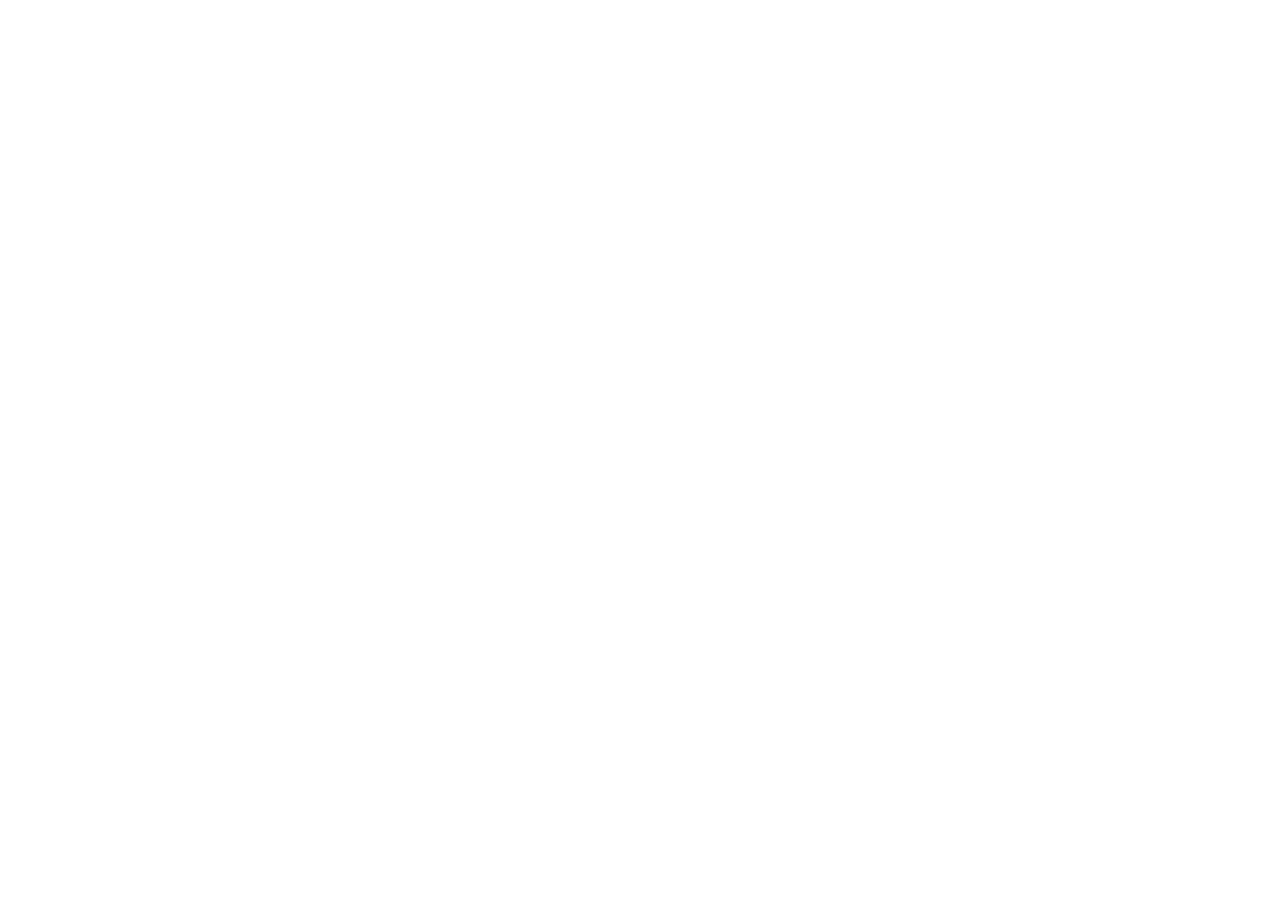
==== index.html @ d759609c "update" ====
<!DOCTYPE html>
<html lang="en">
<head>
    <meta charset="UTF-8">
    <meta http-equiv="X-UA-Compatible" content="IE=edge">
    <meta name="viewport" content="width=device-width, initial-scale=1.0">
    <link href="/css/style.css" rel="stylesheet">
    <title>Transitions</title>
</head>
<body>
    
</body>
</html>
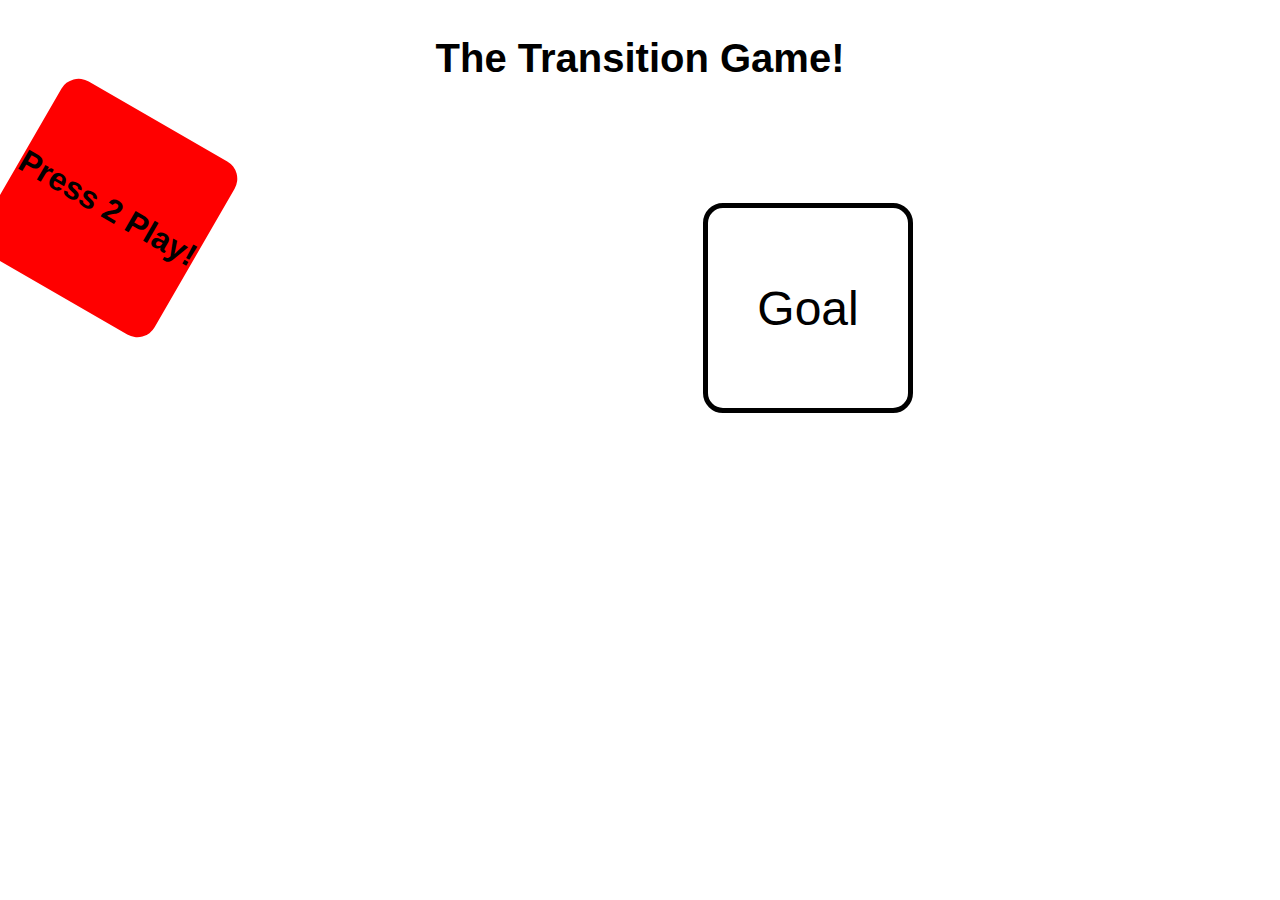
==== commit 81d8a740: "update" ====
--- a/index.html
+++ b/index.html
@@ -5,9 +5,21 @@
     <meta http-equiv="X-UA-Compatible" content="IE=edge">
     <meta name="viewport" content="width=device-width, initial-scale=1.0">
     <link href="/css/style.css" rel="stylesheet">
-    <title>Transitions</title>
+    <title>The Transition Game</title>
 </head>
 <body>
-    
+    <header>
+        <h1 class="h1">
+            The Transition Game!
+        </h1>
+    </header>
+        <a href="/level-1.html" class="box"> 
+            <h1>
+                Press 2 Play!
+            </h1>
+        </a>
+        <div class="goal">
+            Goal
+        </div>
 </body>
 </html>--- a/css/style.css
+++ b/css/style.css
@@ -0,0 +1,350 @@
+    /* --- GLOBAL --- */
+
+header {
+    display: flex;
+    width: 800px;
+    height: 100px;
+    justify-content: space-evenly;
+    align-items: center;
+    margin: auto;
+}
+
+.home-button {
+    width: 30px;
+}
+
+.next-level,
+.home {
+    font-size: 2em;
+}
+
+img {
+    width: 20px;
+}
+
+.h1 {
+    font-size: 2.5em;
+}
+
+a {
+    text-decoration: none;
+    color: black;
+}
+
+body {
+    font-family: 'Gill Sans', 'Gill Sans MT', Calibri, 'Trebuchet MS', sans-serif;
+}
+
+    /* --- INDEX --- */
+    
+.box {
+    width: 200px;
+    height: 200px;
+    border-radius: 20px;
+    display: flex;
+    align-items: center;
+    justify-content: center;
+    position: relative;
+    background-color: red;
+    transform: scale(2);
+    transition-property: transform;
+    transition-duration: 6000ms;
+    transition-delay: 200ms;
+    transition-timing-function: cubic-bezier(0.39, 0.575, 0.565, 1);
+    transform: translateX(300px) translateY(200px);
+    transform: rotate(30deg);
+    transition-property: background, transform;
+    z-index: 3;
+}
+
+.box:hover {
+    background-color: blue;
+    transform: rotate(-30deg);
+    transform: translateX(700px) translateY(100px);
+}
+
+.goal {
+    width: 200px;
+    height: 200px;
+    border-radius: 20px;
+    border: 5px solid black;
+    display: flex;
+    align-items: center;
+    justify-content: center;
+    font-size: 3em;
+    position: relative;
+    transform: translateX(695px) translateY(-105px);
+}
+
+    /* --- LEVEL-1 --- */
+
+    .box-1 {
+        width: 200px;
+        height: 200px;
+        border-radius: 20px;
+        display: flex;
+        align-items: center;
+        justify-content: center;
+        position: relative;
+        background-color: yellow;
+        transition-property: transform;
+        transition-duration: 5000ms;
+        transition-delay: 200ms;
+        transition-timing-function: linear;
+        transform: translateX(300px) translateY(200px);
+        transform: rotate(80deg);
+        transition-property: background, transform;
+        z-index: 3;
+    }
+    
+    .box-1:hover {
+        background-color: green;
+        transform: rotate(-30deg);
+        transform: translateX(1000px) translateY(200px);
+    }
+    
+    .goal-1 {
+        width: 200px;
+        height: 200px;
+        border-radius: 20px;
+        border: 5px solid black;
+        display: flex;
+        align-items: center;
+        justify-content: center;
+        font-size: 3em;
+        position: relative;
+        transform: translateX(995px) translateY(-5px);
+    }
+
+    /* --- LEVEL-2 --- */
+
+    .box-2 {
+        top: 40px;
+        left: 800px;
+        width: 150px;
+        height: 200px;
+        border-radius: 20px;
+        display: flex;
+        align-items: center;
+        justify-content: center;
+        position: relative;
+        background-color: orange;
+        transition-property: transform;
+        transition-duration: 3000ms;
+        transition-delay: 200ms;
+        transition-timing-function: linear;
+        transform: rotate(100deg);
+        transition-property: background, transform;
+        z-index: 3;
+    }
+    
+    .box-2:hover {
+        background-color: green;
+        transform: rotate(-89deg);
+        transform: translateX(-700px) translateY(200px);
+    }
+    
+    .goal-2 {
+        width: 150px;
+        height: 200px;
+        border-radius: 20px;
+        border: 5px solid black;
+        display: flex;
+        align-items: center;
+        justify-content: center;
+        font-size: 3em;
+        position: relative;
+        top: 35px;
+        left: 94.5px;
+    }
+
+    /* --- LEVEL-3 --- */
+
+.box-3 {
+    top: 40px;
+    left: 10px;
+    width: 150px;
+    height: 150px;
+    border-radius: 20px;
+    display: flex;
+    align-items: center;
+    justify-content: center;
+    position: relative;
+    background-color: blueviolet;
+    transition-property: transform;
+    transition-duration: 3000ms;
+    transition-delay: 200ms;
+    transition-timing-function: linear;
+    transform: rotate(200deg);
+    transition-property: background, transform, top, left;
+    z-index: 3;
+}
+
+.box-3:hover {
+    background-color: green;
+    transform: rotate(-89deg);
+    top: 200px;
+    left: 800px;
+}
+
+.goal-3 {
+    width: 150px;
+    height: 150px;
+    border-radius: 20px;
+    border: 5px solid black;
+    display: flex;
+    align-items: center;
+    justify-content: center;
+    font-size: 3em;
+    position: relative;
+    top: 45px;
+    left: 795px;
+}
+
+    /* --- LEVEL-4 --- */
+
+    .box-4 {
+        top: -100px;
+        left: 1000px;
+        width: 120px;
+        height: 120px;
+        border-radius: 20px;
+        display: flex;
+        align-items: center;
+        justify-content: center;
+        position: relative;
+        background-color: greenyellow;
+        transition-property: transform;
+        transition-duration: 2300ms;
+        transition-delay: 200ms;
+        transition-timing-function: linear;
+        transform: rotate(200deg);
+        transition-property: background, transform, top, left;
+        z-index: 3;
+    }
+    
+    .box-4:hover {
+        background-color: red;
+        transform: rotate(-89deg);
+        transform: scale(.7);
+        top: 200px;
+        left: 40px;
+    }
+
+    .h1-4 {
+        font-size: 1.4em;
+    }
+    
+    .goal-4 {
+        width: 120px;
+        height: 120px;
+        border-radius: 20px;
+        border: 5px solid black;
+        display: flex;
+        align-items: center;
+        justify-content: center;
+        font-size: 3em;
+        position: relative;
+        top: 75px;
+        left: 35px;
+        transform: scale(.7);
+    }
+
+    /* --- LEVEL-5 --- */
+
+    .box-5 {
+        top: -100px;
+        left: 10px;
+        width: 100px;
+        height: 100px;
+        border-radius: 20px;
+        display: flex;
+        align-items: center;
+        justify-content: center;
+        position: relative;
+        background-color: cyan;
+        transition-property: transform;
+        transition-duration: 1800ms;
+        transition-delay: 200ms;
+        transition-timing-function: ease-in-out;
+        transform: rotate(200deg);
+        transition-property: background, transform, top, left;
+        z-index: 3;
+    }
+    
+    .box-5:hover {
+        background-color: yellow;
+        transform: rotate(-89deg);
+        transform: scale(.5);
+        top: 100px;
+        left: 1050px;
+    }
+
+    .h1-5 {
+        font-size: 1.4em;
+    }
+    
+    .goal-5 {
+        width: 100px;
+        height: 100px;
+        border-radius: 20px;
+        border: 5px solid black;
+        display: flex;
+        align-items: center;
+        justify-content: center;
+        font-size: 3em;
+        position: relative;
+        top: -5px;
+        left: 1045px;
+        transform: scale(.5);
+    }
+
+    /* --- LEVEL-6 --- */
+
+   .box-6 {
+    top: 350px;
+    left: 1100px;
+    width: 80px;
+    height: 80px;
+    border-radius: 20px;
+    display: flex;
+    align-items: center;
+    justify-content: center;
+    position: relative;
+    background-color: cyan;
+    transition-property: transform;
+    transition-duration: 1000ms;
+    transition-delay: 300ms;
+    transition-timing-function: ease-in-out;
+    transform: rotate(200deg);
+    transition-property: background, transform, top, left;
+    z-index: 3;
+}
+
+.box-6:hover {
+    background-color: yellow;
+    transform: rotate(-89deg);
+    transform: scale(.12);
+    top: -115px;
+    left: 50px;
+}
+
+.h1-6 {
+    font-size: 1.4em;
+}
+
+.goal-6 {
+    width: 80px;
+    height: 80px;
+    border-radius: 20px;
+    border: 5px solid black;
+    display: flex;
+    align-items: center;
+    justify-content: center;
+    font-size: 3em;
+    position: relative;
+    top: -200px;
+    left: 45px;
+    transform: scale(.12);
+}
+
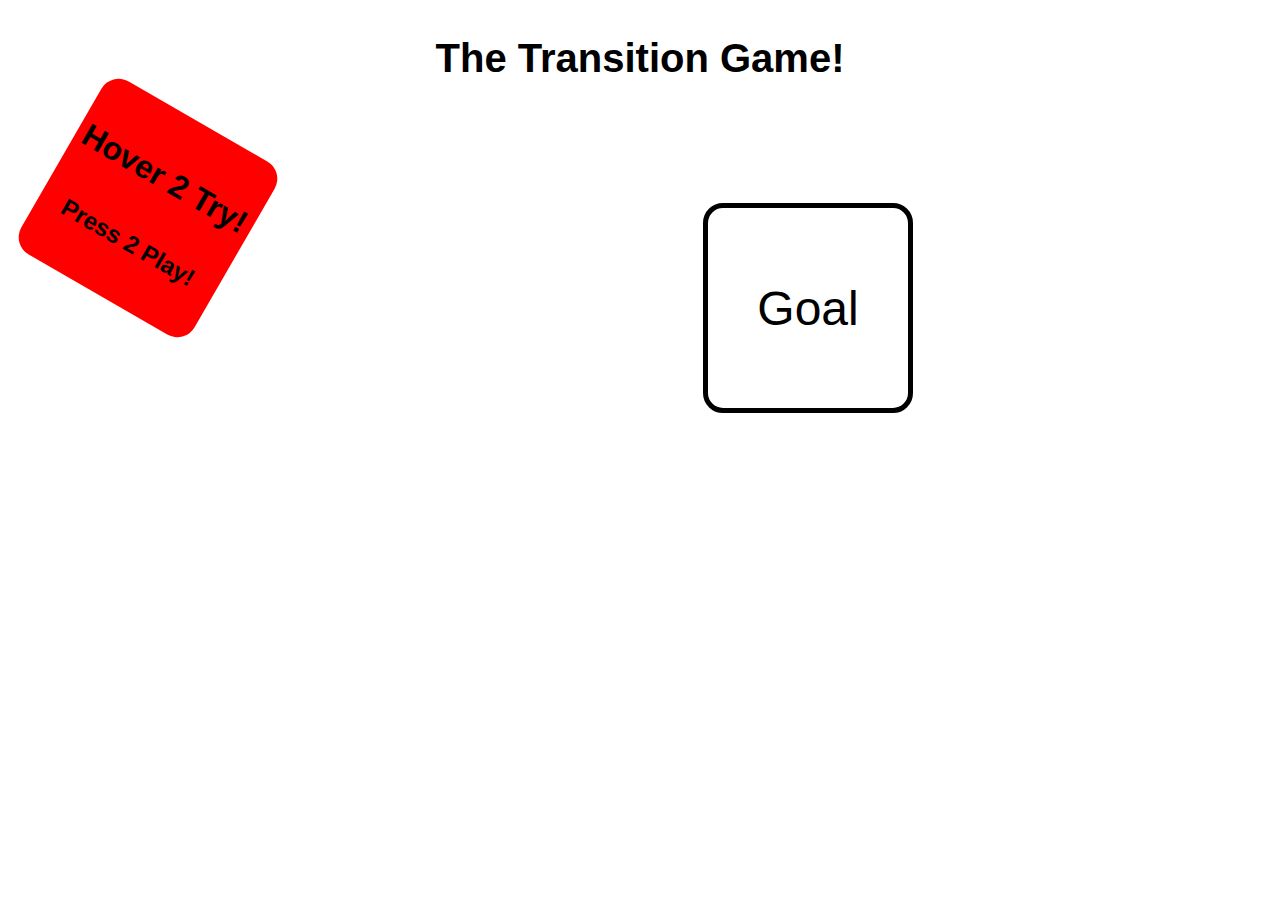
==== commit 1bd74a52: "update" ====
--- a/index.html
+++ b/index.html
@@ -15,8 +15,11 @@
     </header>
         <a href="/level-1.html" class="box"> 
             <h1>
+                Hover 2 Try!
+            </h1>
+            <h2>
                 Press 2 Play!
-            </h1>
+            </h2>
         </a>
         <div class="goal">
             Goal
--- a/css/style.css
+++ b/css/style.css
@@ -40,18 +40,18 @@
 .box {
     width: 200px;
     height: 200px;
-    border-radius: 20px;
-    display: flex;
+    left: 40px;
+    border-radius: 20px;
+    display: flex;
+    flex-direction: column;
     align-items: center;
     justify-content: center;
     position: relative;
     background-color: red;
-    transform: scale(2);
     transition-property: transform;
     transition-duration: 6000ms;
     transition-delay: 200ms;
     transition-timing-function: cubic-bezier(0.39, 0.575, 0.565, 1);
-    transform: translateX(300px) translateY(200px);
     transform: rotate(30deg);
     transition-property: background, transform;
     z-index: 3;
@@ -60,7 +60,7 @@
 .box:hover {
     background-color: blue;
     transform: rotate(-30deg);
-    transform: translateX(700px) translateY(100px);
+    transform: translateX(660px) translateY(100px);
 }
 
 .goal {
@@ -264,9 +264,9 @@
         position: relative;
         background-color: cyan;
         transition-property: transform;
-        transition-duration: 1800ms;
+        transition-duration: 1200ms;
         transition-delay: 200ms;
-        transition-timing-function: ease-in-out;
+        transition-timing-function: linear;
         transform: rotate(200deg);
         transition-property: background, transform, top, left;
         z-index: 3;
@@ -275,13 +275,13 @@
     .box-5:hover {
         background-color: yellow;
         transform: rotate(-89deg);
-        transform: scale(.5);
+        transform: scale(.24);
         top: 100px;
         left: 1050px;
     }
 
     .h1-5 {
-        font-size: 1.4em;
+        font-size: 1.2em;
     }
     
     .goal-5 {
@@ -296,7 +296,7 @@
         position: relative;
         top: -5px;
         left: 1045px;
-        transform: scale(.5);
+        transform: scale(.24);
     }
 
     /* --- LEVEL-6 --- */
@@ -330,7 +330,7 @@
 }
 
 .h1-6 {
-    font-size: 1.4em;
+    font-size: 1em;
 }
 
 .goal-6 {
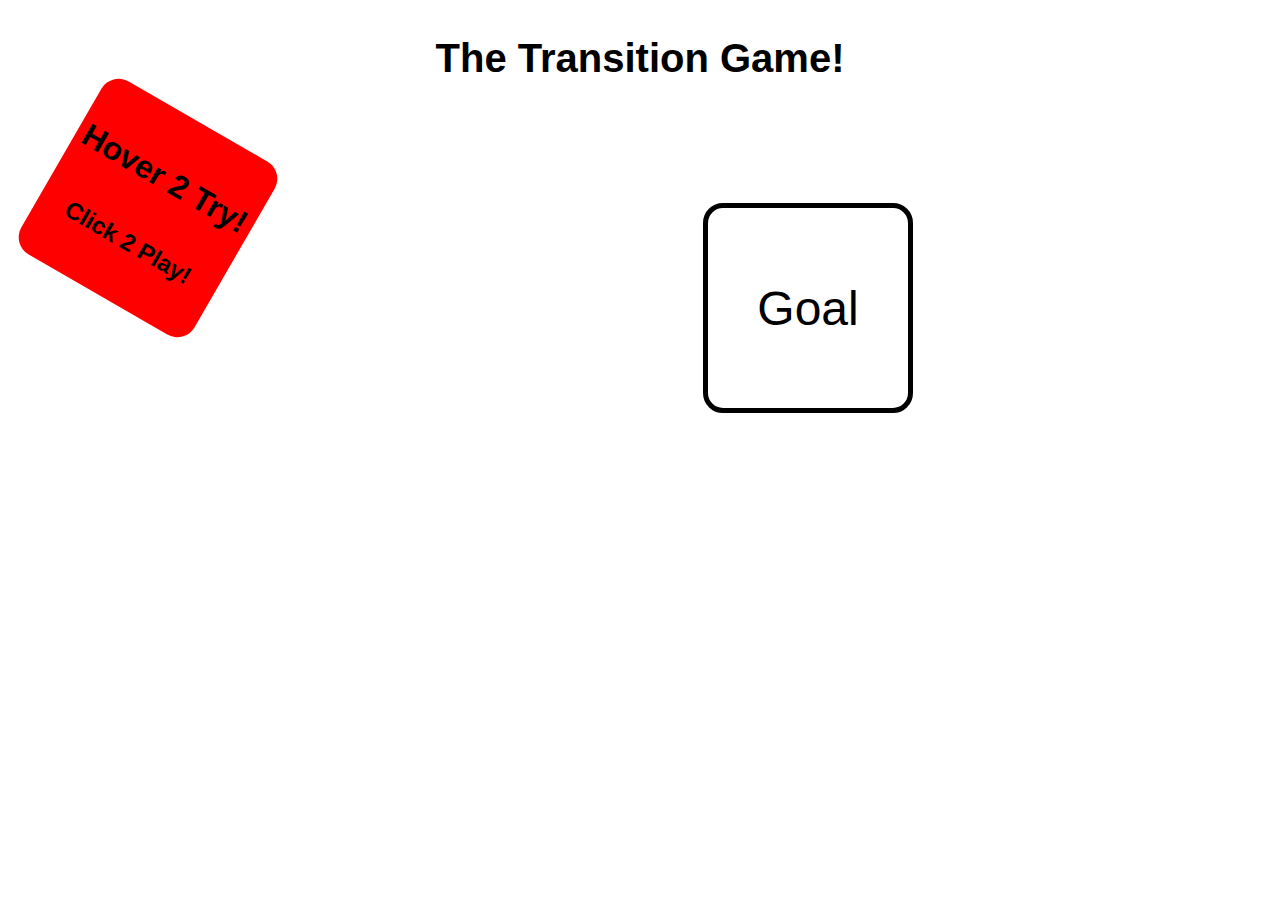
==== commit e0af9318: "update" ====
--- a/index.html
+++ b/index.html
@@ -18,7 +18,7 @@
                 Hover 2 Try!
             </h1>
             <h2>
-                Press 2 Play!
+                Click 2 Play!
             </h2>
         </a>
         <div class="goal">
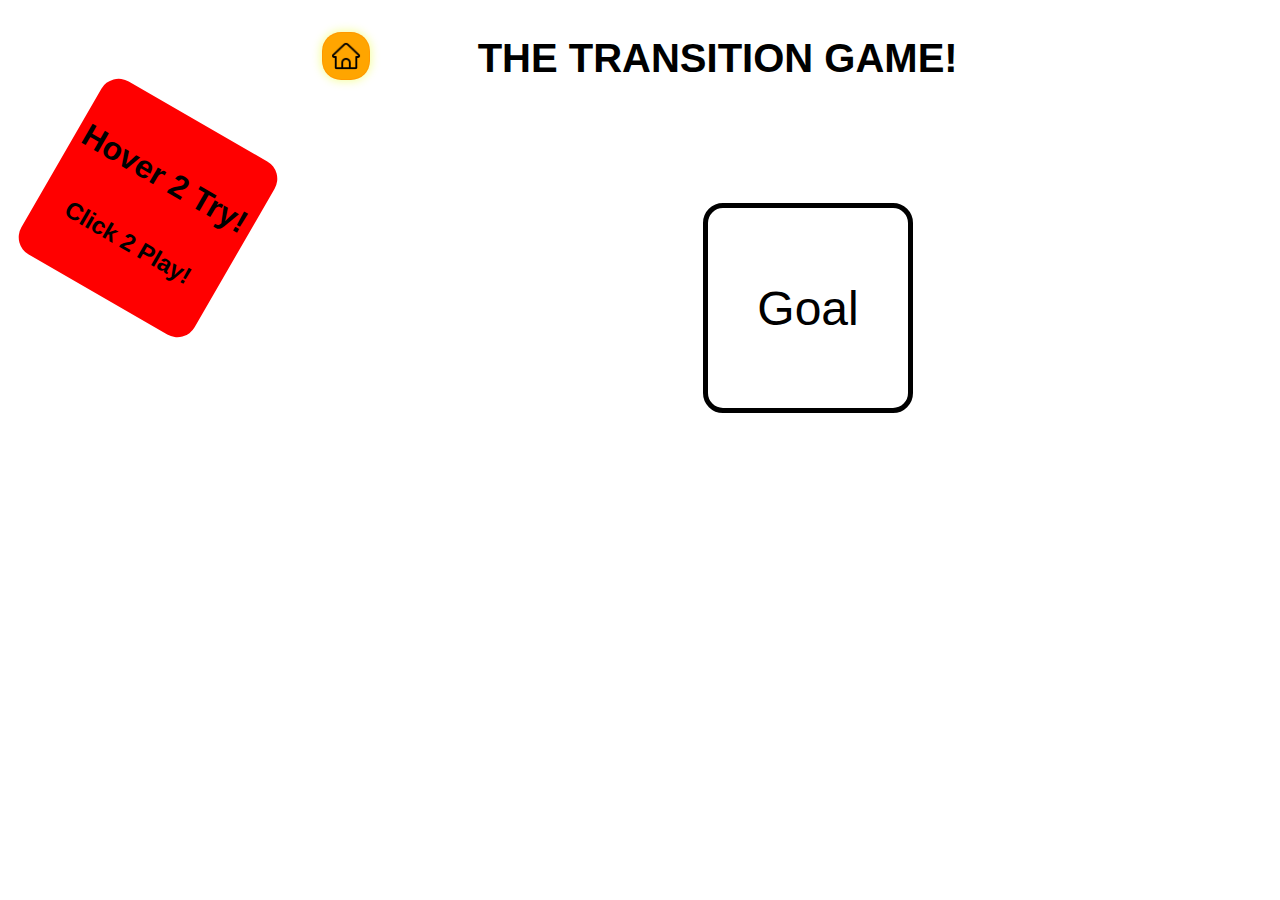
==== commit 967f35b7: "update" ====
--- a/index.html
+++ b/index.html
@@ -9,6 +9,9 @@
 </head>
 <body>
     <header>
+        <a href="/index.html">
+            <img src="/images/home-icon.png" class="home-button">
+        </a>
         <h1 class="h1">
             The Transition Game!
         </h1>
--- a/css/style.css
+++ b/css/style.css
@@ -2,7 +2,7 @@
 
 header {
     display: flex;
-    width: 800px;
+    width: 850px;
     height: 100px;
     justify-content: space-evenly;
     align-items: center;
@@ -11,19 +11,60 @@
 
 .home-button {
     width: 30px;
+    transition-duration: 300ms;
+    background-color: orange;
+    padding: 8px;
+    border-radius: 40%;
+    box-shadow: 0 0 10px 1px rgb(229, 255, 0, .4);
+    border: 1px solid rgb(255, 132, 0, .4);
+   
 }
 
 .next-level,
 .home {
-    font-size: 2em;
-}
+    font-size: 1.5em;
+    font-weight: 500;
+    color: black;
+    border: 1px solid rgba(25, 0, 255, 0.7);
+    border-radius: 10px;
+    padding: 5px 10px;
+    box-shadow: 0 0 10px 2px rgba(25, 0, 255, 0.3);
+    transition-duration: 300ms;
+}
+
+.next-level:hover,
+.home:hover,
+.home-button:hover {
+    transform: scale(1.05);
+}
+
+
 
 img {
-    width: 20px;
+    width: 17px;
 }
 
 .h1 {
     font-size: 2.5em;
+    text-transform: uppercase;
+}
+
+.h2-1 {
+    background-color: greenyellow;
+    border-radius: 10px;
+    padding: 10px;
+}
+
+.h2-2 {
+    background-color: orange;
+    border-radius: 10px;
+    padding: 10px;
+}
+
+.h2-3 {
+    background-color: red;
+    border-radius: 10px;
+    padding: 10px;
 }
 
 a {
@@ -90,7 +131,7 @@
         transition-property: transform;
         transition-duration: 5000ms;
         transition-delay: 200ms;
-        transition-timing-function: linear;
+        transition-timing-function: ease-in;
         transform: translateX(300px) translateY(200px);
         transform: rotate(80deg);
         transition-property: background, transform;
@@ -132,7 +173,7 @@
         transition-property: transform;
         transition-duration: 3000ms;
         transition-delay: 200ms;
-        transition-timing-function: linear;
+        transition-timing-function: ease-in;
         transform: rotate(100deg);
         transition-property: background, transform;
         z-index: 3;
@@ -174,7 +215,7 @@
     transition-property: transform;
     transition-duration: 3000ms;
     transition-delay: 200ms;
-    transition-timing-function: linear;
+    transition-timing-function: ease-in;
     transform: rotate(200deg);
     transition-property: background, transform, top, left;
     z-index: 3;
@@ -205,7 +246,7 @@
 
     .box-4 {
         top: -100px;
-        left: 1000px;
+        left: 1100px;
         width: 120px;
         height: 120px;
         border-radius: 20px;
@@ -217,7 +258,7 @@
         transition-property: transform;
         transition-duration: 2300ms;
         transition-delay: 200ms;
-        transition-timing-function: linear;
+        transition-timing-function: ease-in;
         transform: rotate(200deg);
         transition-property: background, transform, top, left;
         z-index: 3;
@@ -266,7 +307,7 @@
         transition-property: transform;
         transition-duration: 1200ms;
         transition-delay: 200ms;
-        transition-timing-function: linear;
+        transition-timing-function: ease-in;
         transform: rotate(200deg);
         transition-property: background, transform, top, left;
         z-index: 3;
@@ -311,18 +352,18 @@
     align-items: center;
     justify-content: center;
     position: relative;
-    background-color: cyan;
+    background-color: rgb(255, 132, 0);
     transition-property: transform;
     transition-duration: 1000ms;
-    transition-delay: 300ms;
-    transition-timing-function: ease-in-out;
+    transition-delay: 200ms;
+    transition-timing-function: ease-in;
     transform: rotate(200deg);
     transition-property: background, transform, top, left;
     z-index: 3;
 }
 
 .box-6:hover {
-    background-color: yellow;
+    background-color: green;
     transform: rotate(-89deg);
     transform: scale(.12);
     top: -115px;
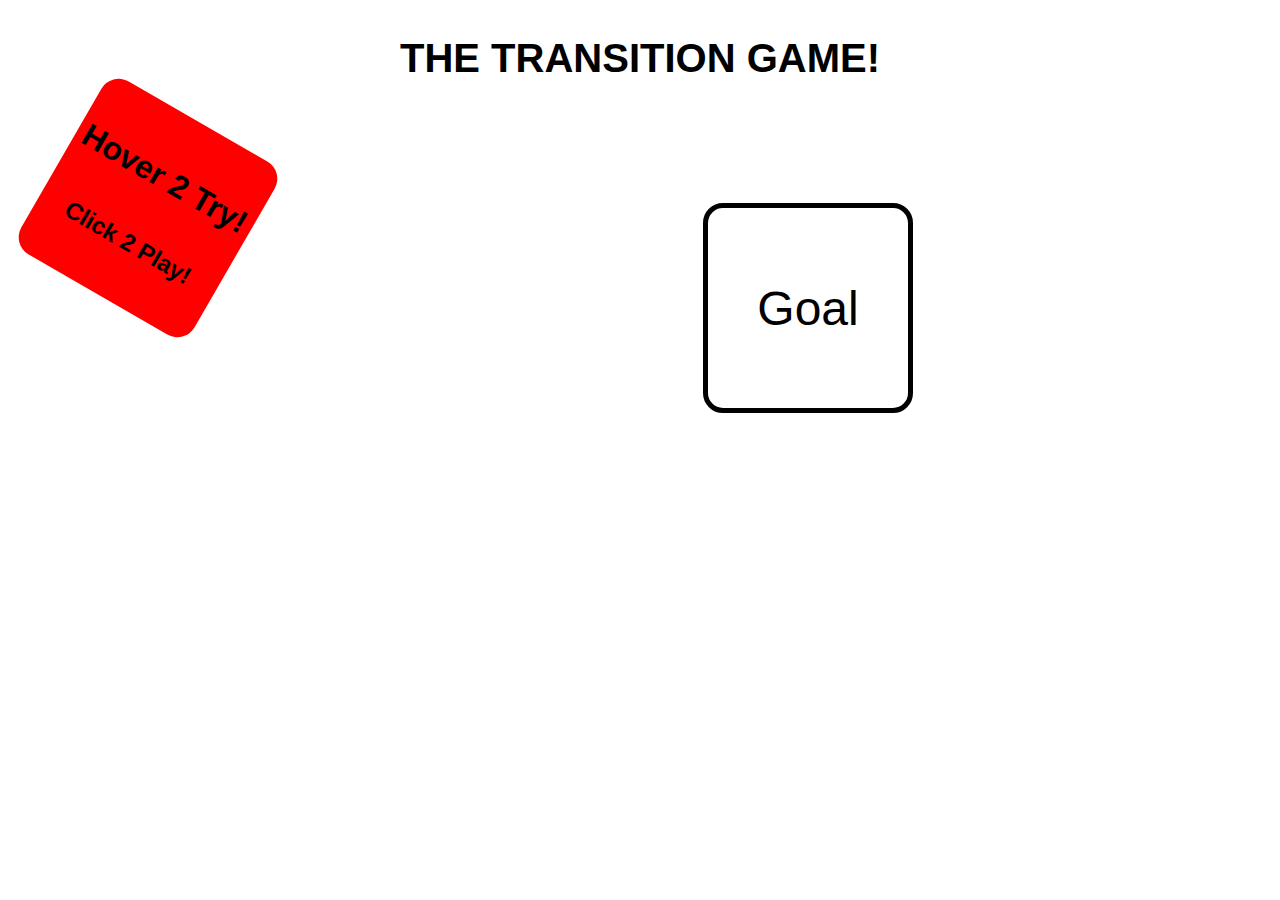
==== commit f619f109: "update" ====
--- a/index.html
+++ b/index.html
@@ -9,9 +9,6 @@
 </head>
 <body>
     <header>
-        <a href="/index.html">
-            <img src="/images/home-icon.png" class="home-button">
-        </a>
         <h1 class="h1">
             The Transition Game!
         </h1>
